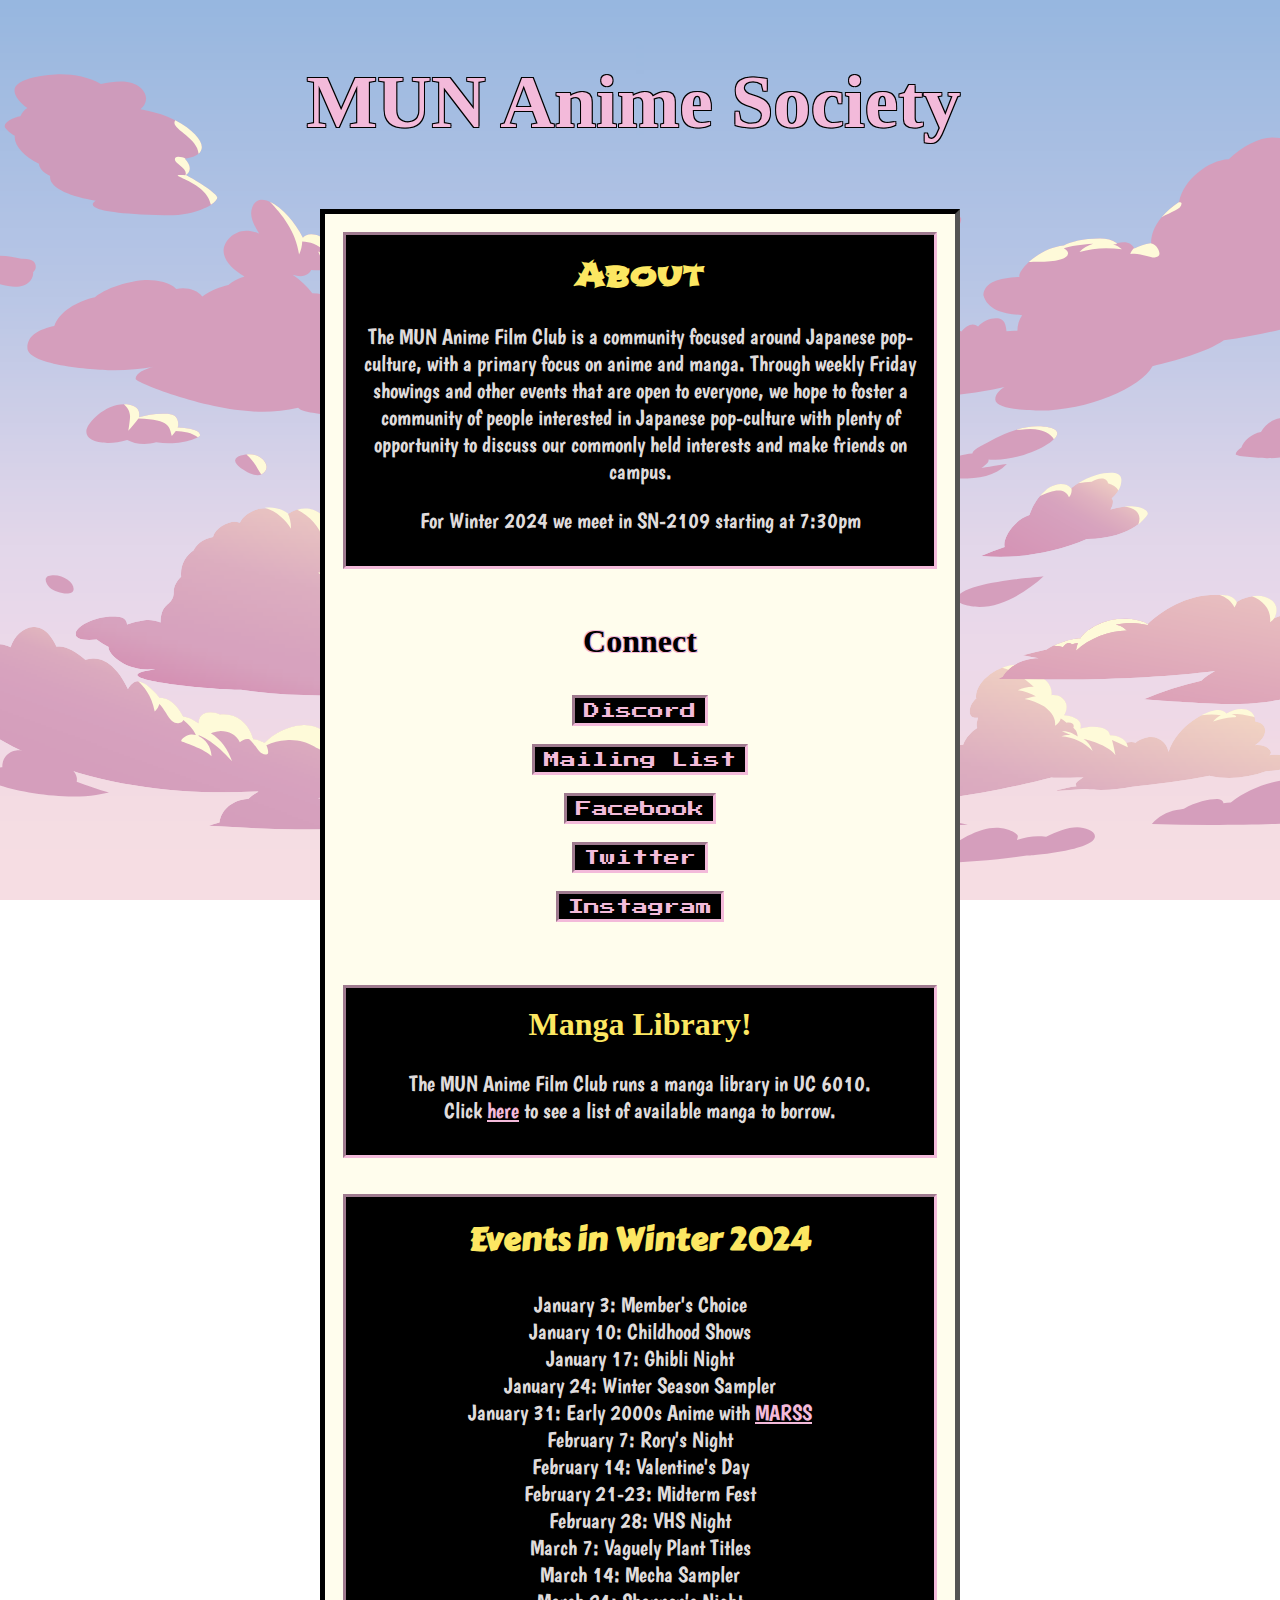
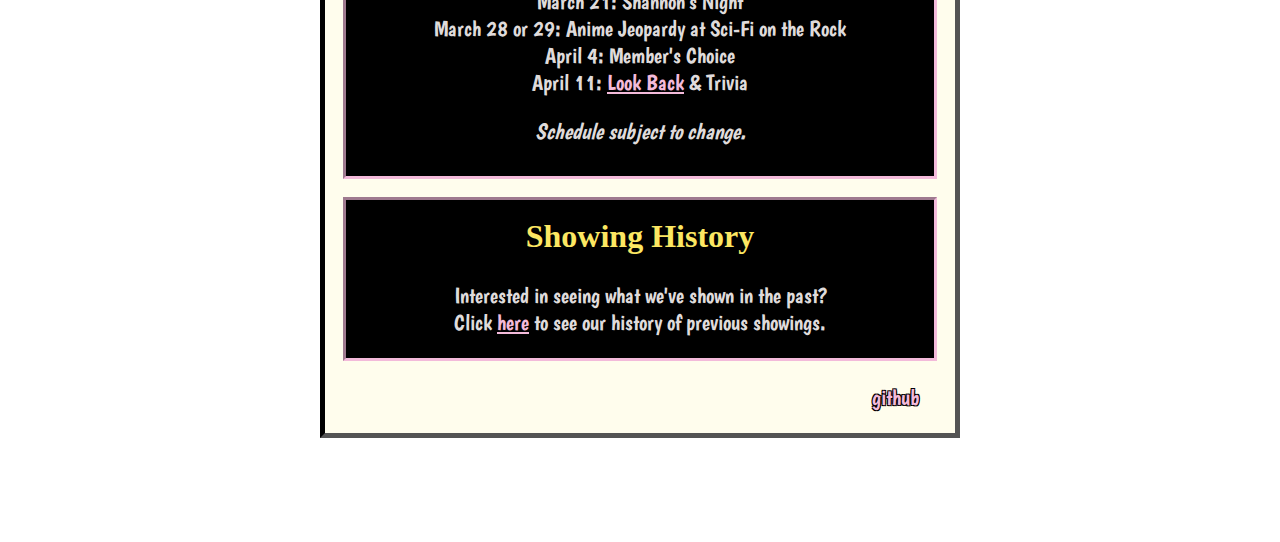
==== index.html @ dd7a5d56 "Update index.html" ====
<!DOCTYPE html>
<html lang="en">
    <head>
        <title>MUN Anime Society</title>
        <meta name="description" content="The MUN Anime Film Club is a community focused around Japanese pop-culture, with a primary focus on anime and manga." >
        <!-- style and script links -->
        <link rel="stylesheet" href="style.css">
        <script src="script.js"></script>
        <link rel="preconnect" href="https://fonts.googleapis.com">
        <link rel="preconnect" href="https://fonts.gstatic.com" crossorigin>
        <link href="https://fonts.googleapis.com/css2?family=Amatic+SC:wght@400;700&family=Anton&family=Lato&family=Open+Sans&family=Permanent+Marker&family=Roboto&family=ZCOOL+KuaiLe&display=swap" rel="stylesheet">
        <link href="https://fonts.googleapis.com/css2?family=Bangers&family=Boogaloo&family=Carter+One&family=Press+Start+2P&family=Shojumaru&display=swap" rel="stylesheet">   
        <!-- makes nice layout for mobile -->
        <meta name="viewport" content="width=device-width, initial-scale=1.0">
        <!-- social media preview info -->
        <meta property="og:title" content="MUN Anime Society" />
        <meta property="og:type" content="website" />
        <meta property="og:url" content="https://mun-anime.com/" />
        <meta property="og:image" content="https://mun-anime.com/anime-icon.jpg" />
        <meta property="og:description" content="The MUN Anime Film Club is a community focused around Japanese pop-culture, with a primary focus on anime and manga." />
    </head>
    <body>
        <h1 id="title"><a href="index.html">MUN Anime Society</a></h1>

        <main>
            <div id="about" class="sub-section">
                <h2>About</h2>
                <p id="about-blurb">
                    The MUN Anime Film Club is a community focused around Japanese pop-culture,
                    with a primary focus on anime and manga.
                    Through weekly Friday showings and other events that are open to everyone,
                    we hope to foster a community of people interested in Japanese pop-culture
                    with plenty of opportunity to discuss our commonly held interests and make friends on campus.
                    <li>For Winter 2024 we meet in SN-2109 starting at 7:30pm</li>
                </p>
                <p><em>
                </em></p>
            </div>  

            <div id="links">
                <h2>Connect</h2>
                <a href="https://discord.gg/4ThdAjZ"><button>Discord</button></a>
                <a href="http://eepurl.com/cemEwj"><button>Mailing List</button></a>
                <a href="https://www.facebook.com/groups/stjohnsanime"><button>Facebook</button></a>
                <a href="https://twitter.com/MUNAnime"><button>Twitter</button></a>
                <a href="https://www.instagram.com/MUNANIMEFILMCLUB/"><button>Instagram</button></a>
            </div>

            <a id="library-div" href="library.html">
                <div id="library-preview" class="sub-section">
                    <h2>Manga Library!</h2>
                        <p>    
                            <li>The MUN Anime Film Club runs a manga library in UC 6010.</li>
                            <li>Click <span class="fake-link">here</span> to see a list of available manga to borrow.</li>
                        </p>
                </div>
            </a>

            <div id="calendar" class="sub-section">
                <!-- Cool past event: https://www.montreal.ca.emb-japan.go.jp/pdf/2021JFF_NL_Poster.pdf-->

                <h2>Events in Winter 2024</h2>
                <ul>
                    <li>January 3: Member's Choice</li>
                    <li>January 10: Childhood Shows</li>
                    <li>January 17: Ghibli Night</li>
                    <li>January 24: Winter Season Sampler</li>
                    <li>January 31: Early 2000s Anime with <a href="https://www.instagram.com/munmarssociety/">MARSS</a></li>
                    <li>February 7: Rory's Night</li>
                    <li>February 14: Valentine's Day</li>
                    <li>February 21-23: Midterm Fest</li>
                    <li>February 28: VHS Night</li>
                    <li>March 7: Vaguely Plant Titles</li>
                    <li>March 14: Mecha Sampler</li>
                    <li>March 21: Shannon's Night</li>
                    <li>March 28 or 29: Anime Jeopardy at Sci-Fi on the Rock</li>
                    <li>April 4: Member's Choice</li>
                    <li>April 11: <a href="https://myanimelist.net/anime/58125/Look_Back">Look Back</a> & Trivia</li>
                </ul>
                <p><em>Schedule subject to change.</em></p>
            </div>
            
            <div id="showing-history" class="sub-section">
                <h2>Showing History</h2>
                    <p>
                        <li>Interested in seeing what we've shown in the past?</li>
                        <li>Click <a href="https://docs.google.com/spreadsheets/d/1wu46rw4QVOwtdUSbie8KKTxguSCGY18NiQTkT7vi-kQ/edit?usp=sharing">here</a> to see our history of previous showings.</li>
                    </p>
            </div>

            <footer>
                <p id="date"></p>
                <p><a href="https://github.com/MUN-Anime-Society/MUN-Anime-Society.github.io">github</a></p>
            </footer>
        </main>

        <div id="space">
            <!-- empty div for spacing
                 TODO: fix with CSS-->
        </div>

    </body>

</html>
---- style.css ----
:root {
    --pink: #F3BADA;
    --yellow: #fce762;
    --black: #000;
    --white-text: rgb(223, 219, 219);
    --white-bkgd: #fffded;
}

/* ---------------------------------------------------
    GENERAL
   ---------------------------------------------------*/

html {
    height: 100%;
}

body {
    text-align: center;
    background-image: url('sky.svg');
    max-width: 40em;
    margin: 0 auto;
    color: var(--pink);
    font-family: 'Boogaloo', cursive;
    /*font-family: 'Lato', sans-serif;*/
    height: 100%;
    /* repeat and fill */
    background-position: center;
    background-repeat: no-repeat;
    background-size: cover;
    /* parallax */
    background-attachment: fixed;
}

h1 {
    margin-bottom: 0.3em;
    padding-top: 1vh;
    font-size: 10vw;
    width: 99vw;
    position: relative;
    left: calc(-50vw + 50%);
    text-shadow: -1px -1px 0 var(--black), 1px -1px 0 var(--black), -1px 1px 0 var(--black), 1px 1px 0 var(--black);
    font-family: 'Permanent Marker', cursive;
    overflow-wrap: anywhere;
}
@media screen and (min-width: 850px) {
    h1 {
        font-size: 75px;
    }
}

h1 a{
    text-decoration: none;
}

main {
    background-color: var(--white-bkgd);
    padding: 0 2vh;
    border: 5px var(--black) inset;
    margin: 5vw 0 6vw;
}

h2 {
    font-size: 2em;
    font-family: 'Permanent Marker', cursive;
    margin-top: 2vh;
    color: var(--yellow);
    /*font-family: 'Amatic SC', cursive;*/
}

p, li {
    font-size: 1.4em;
    color: var(--white-text);
}

li {
    list-style-type: none;
}

a {
    color: var(--pink);
}

a:hover {
    color: var(--yellow);
}

/* ---------------------------------------------------
    SUB-SECTIONS
   ---------------------------------------------------*/

.sub-section, button {
    background-color: var(--black);
    border: 3px var(--pink) inset;
}

.sub-section p, .sub-section li {
    font-size: 20px;
}
@media screen and (min-width: 850px) {
    .sub-section p, .sub-section li {
        font-size: 1.4em;
    }
}

#library-preview {
    padding: 0 2vh 1vh 2vh;
    margin-bottom: 4vh;
}

#about {
    padding: 0 2vh 1vh;
    margin-top: 2vh;
}

#about h2 {
    font-family: 'Shojumaru', cursive;
    color: var(--yellow);
}

#links {
    display: flex;
    flex-direction: column;
    justify-content: space-between;
    padding: 4vh 0;
    margin-bottom: 2vh;
}

#links h2 {
    color: var(--black);
    text-shadow: -1px -1px 0 var(--pink), 1px -1px 0 var(--pink), -1px 1px 0 var(--pink), 1px 1px 0 var(--pink);
}

#library-div {
    text-decoration: none;
}

.fake-link {
    text-decoration: underline;
    color: var(--pink);
}

button {
    color: var(--pink);
    font-size: 1em;
    padding: 0.5vh 1vh;
    cursor: pointer;
    font-family: 'Press Start 2P', cursive;
    margin: 1vh 0;
}

button:hover {
    color: var(--yellow);
    border: 3px var(--yellow) inset;
}

#calendar {
    padding: 0 2vh 1vh 2vh;
    margin-bottom: 2vh;
}

#calendar h2 {
    font-family: 'Carter One', cursive;
    color: var(--yellow);
}

#calendar ul {
    padding-left: 0;
}

footer, footer p {
    display: flex;
    justify-content: space-between;
    color: var(--pink);
    text-shadow: -1px -1px 0 var(--black), 1px -1px 0 var(--black), -1px 1px 0 var(--black), 1px 1px 0 var(--black);
    padding: 0 1vh;
}

footer a {
    text-decoration: none;
    color: var(--pink);
}

footer a:hover {
    text-decoration: underline;
    color: var(--yellow);
}

#space {
    height: 3vh;
}

/* ---------------------------------------------------
    LIBRARY-PAGE
   ---------------------------------------------------*/

#library-page {
    background-color: var(--black);
    padding: 0 2vh 1vh 2vh;
    margin: 2vh 0;
    border: 3px var(--pink) inset;
    text-align: left;
}

#library-page h2 {
    text-align: center;
}

#library-page p {
    padding-left: 2vh;
}

summary {
    font-size: 2em;
}

#manga-list {
    padding-left: 2vh;
}

#manga-list ul, li {
    padding: 0;
}

.btm-nav {
    margin-bottom: 2vh;
    display: flex;
    justify-content: space-evenly;
}
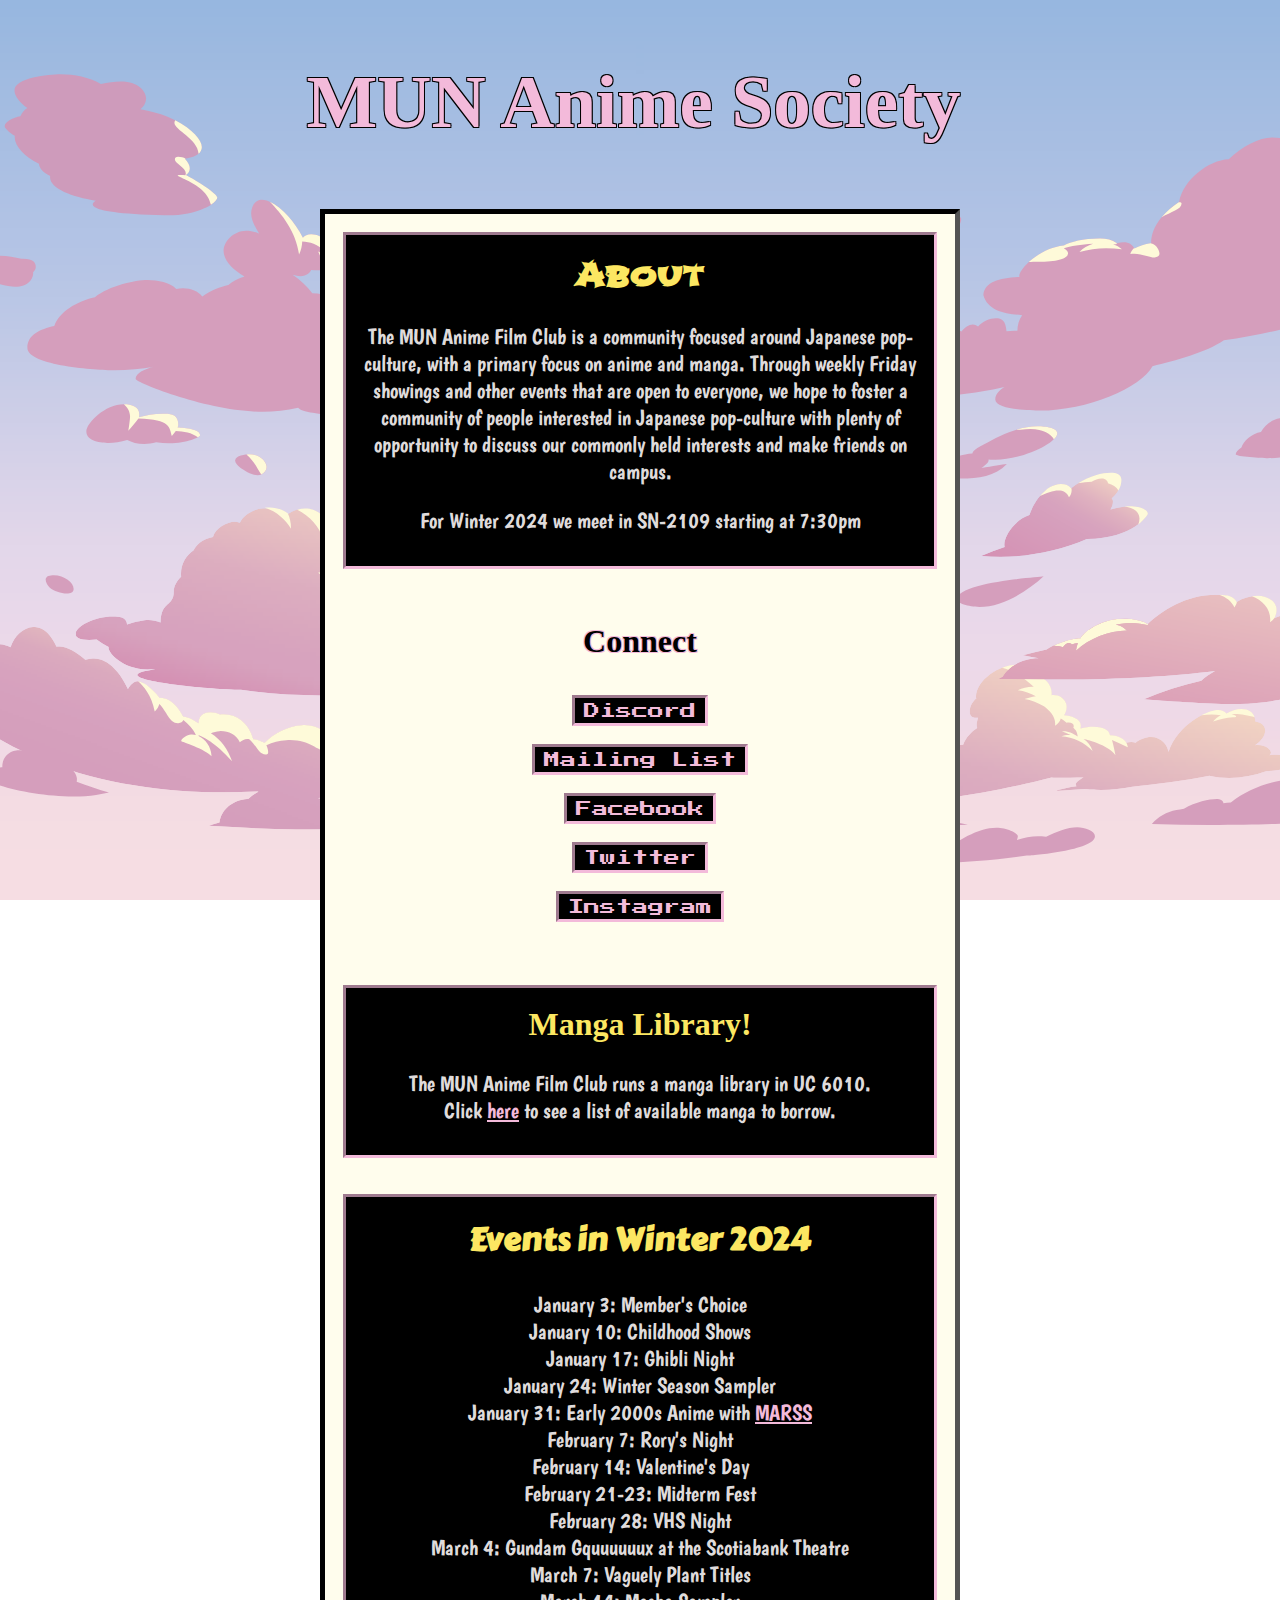
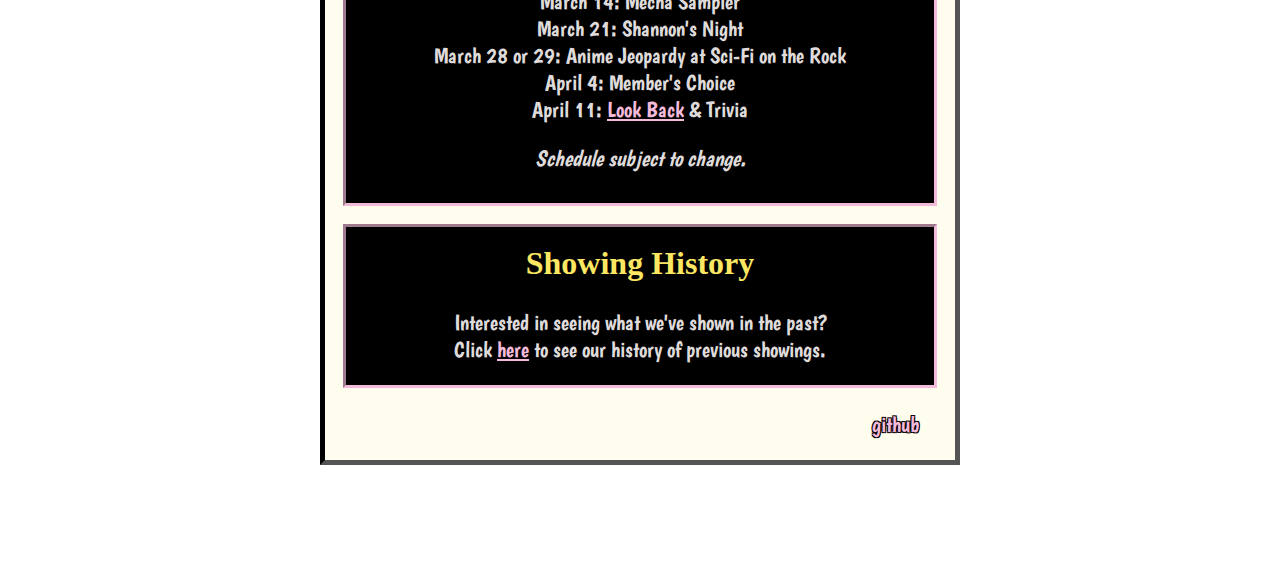
==== commit e714b273: "Update index.html" ====
--- a/index.html
+++ b/index.html
@@ -70,6 +70,7 @@
                     <li>February 14: Valentine's Day</li>
                     <li>February 21-23: Midterm Fest</li>
                     <li>February 28: VHS Night</li>
+                    <li>March 4: Gundam Gquuuuuux at the Scotiabank Theatre</li>
                     <li>March 7: Vaguely Plant Titles</li>
                     <li>March 14: Mecha Sampler</li>
                     <li>March 21: Shannon's Night</li>
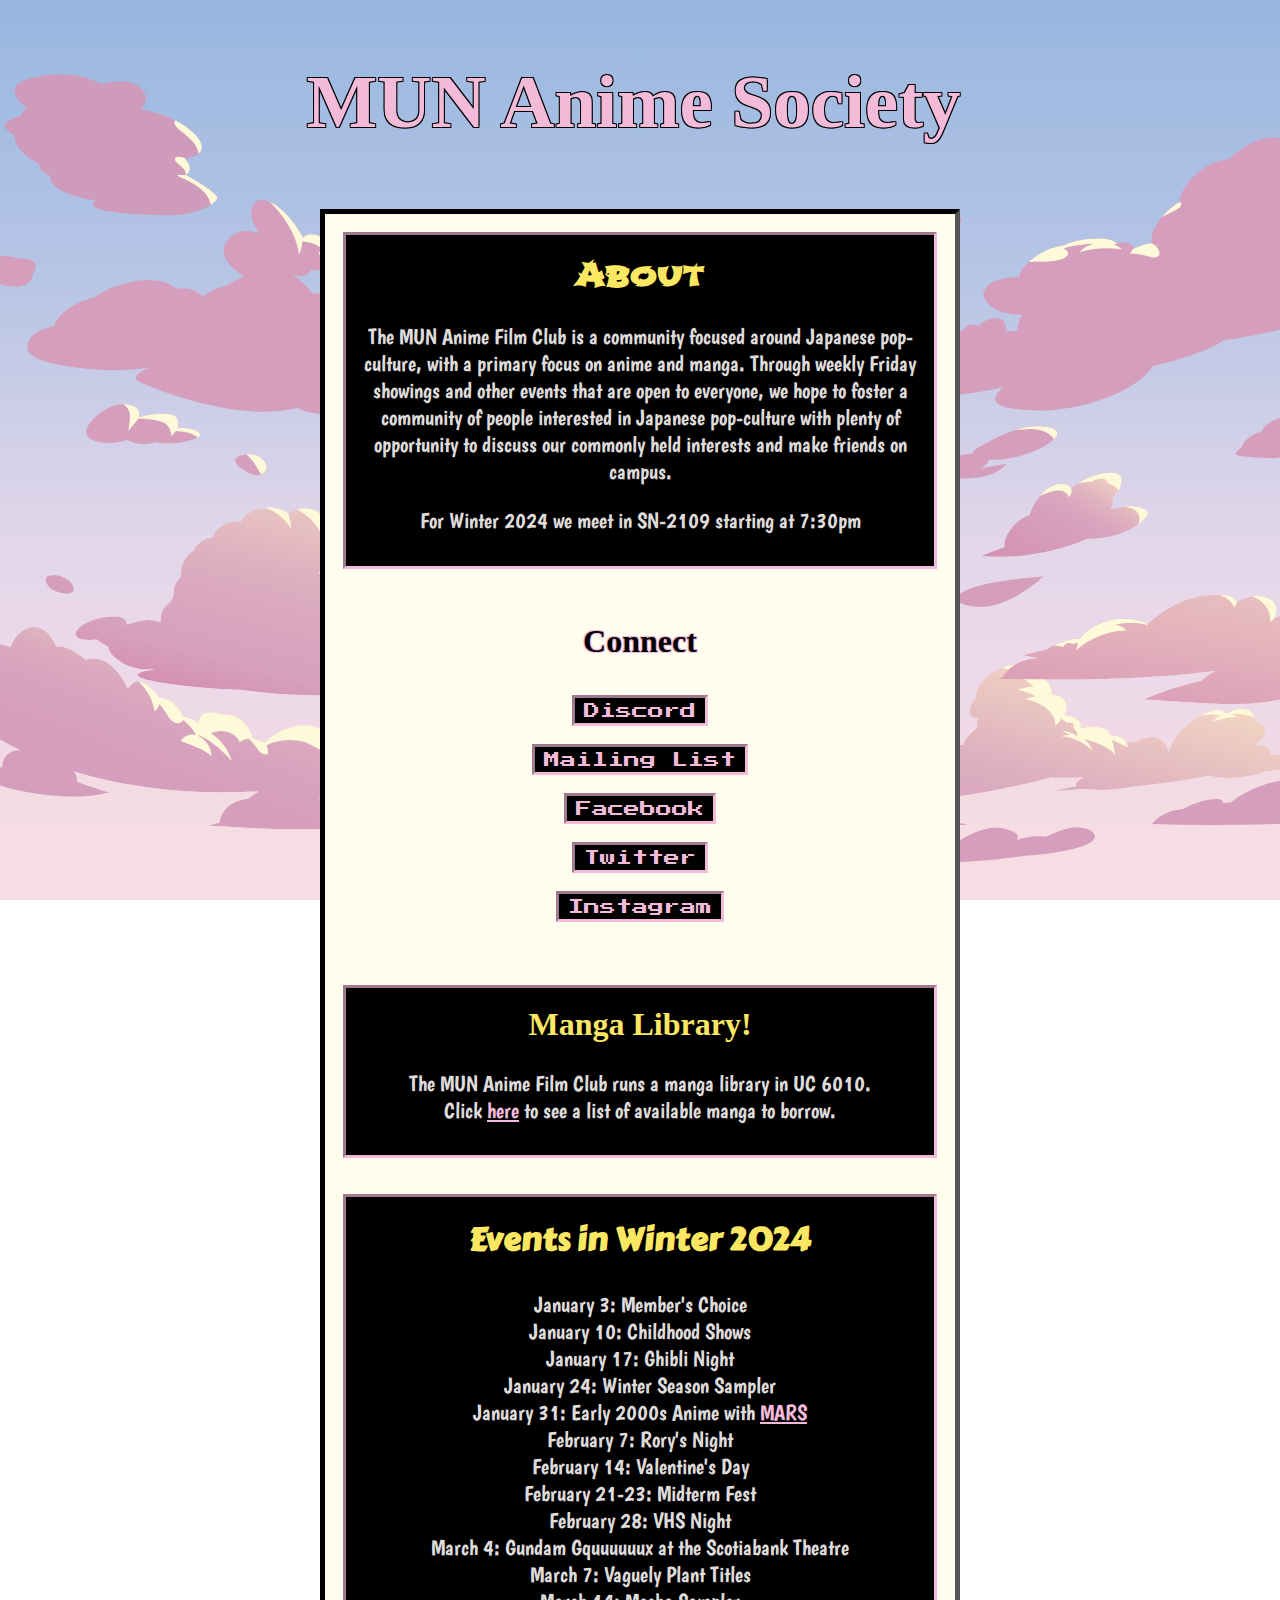
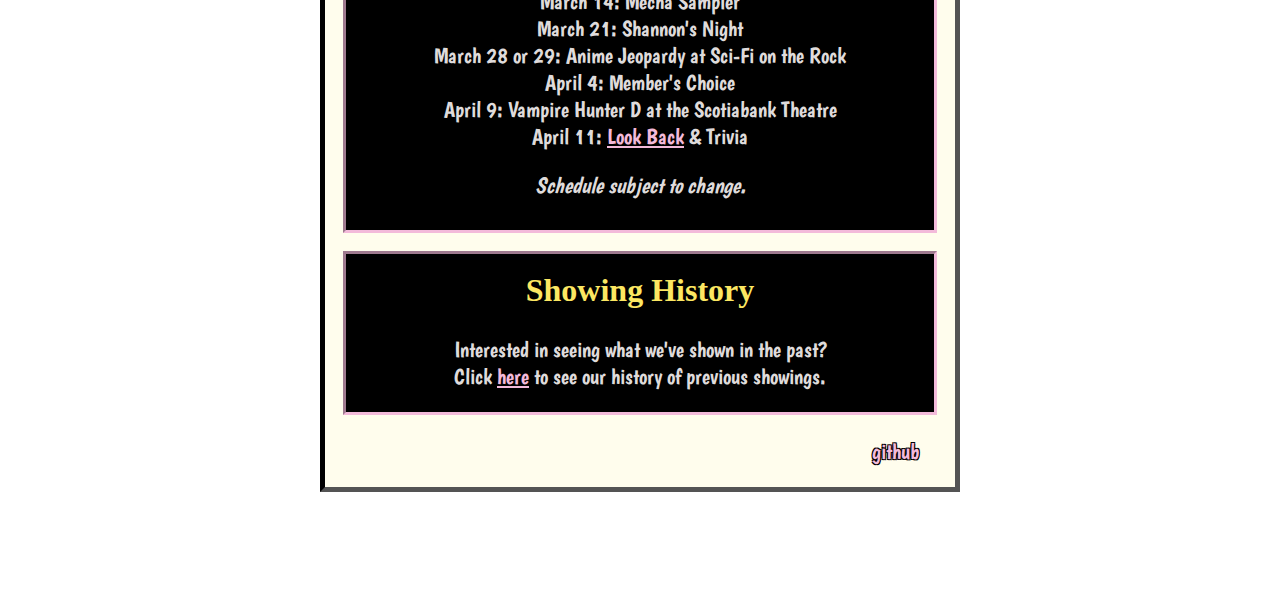
==== commit 24c29a0a: "Update index.html" ====
--- a/index.html
+++ b/index.html
@@ -65,7 +65,7 @@
                     <li>January 10: Childhood Shows</li>
                     <li>January 17: Ghibli Night</li>
                     <li>January 24: Winter Season Sampler</li>
-                    <li>January 31: Early 2000s Anime with <a href="https://www.instagram.com/munmarssociety/">MARSS</a></li>
+                    <li>January 31: Early 2000s Anime with <a href="https://www.instagram.com/munmarssociety/">MARS</a></li>
                     <li>February 7: Rory's Night</li>
                     <li>February 14: Valentine's Day</li>
                     <li>February 21-23: Midterm Fest</li>
@@ -76,6 +76,7 @@
                     <li>March 21: Shannon's Night</li>
                     <li>March 28 or 29: Anime Jeopardy at Sci-Fi on the Rock</li>
                     <li>April 4: Member's Choice</li>
+                    <li>April 9: Vampire Hunter D at the Scotiabank Theatre</li>
                     <li>April 11: <a href="https://myanimelist.net/anime/58125/Look_Back">Look Back</a> & Trivia</li>
                 </ul>
                 <p><em>Schedule subject to change.</em></p>
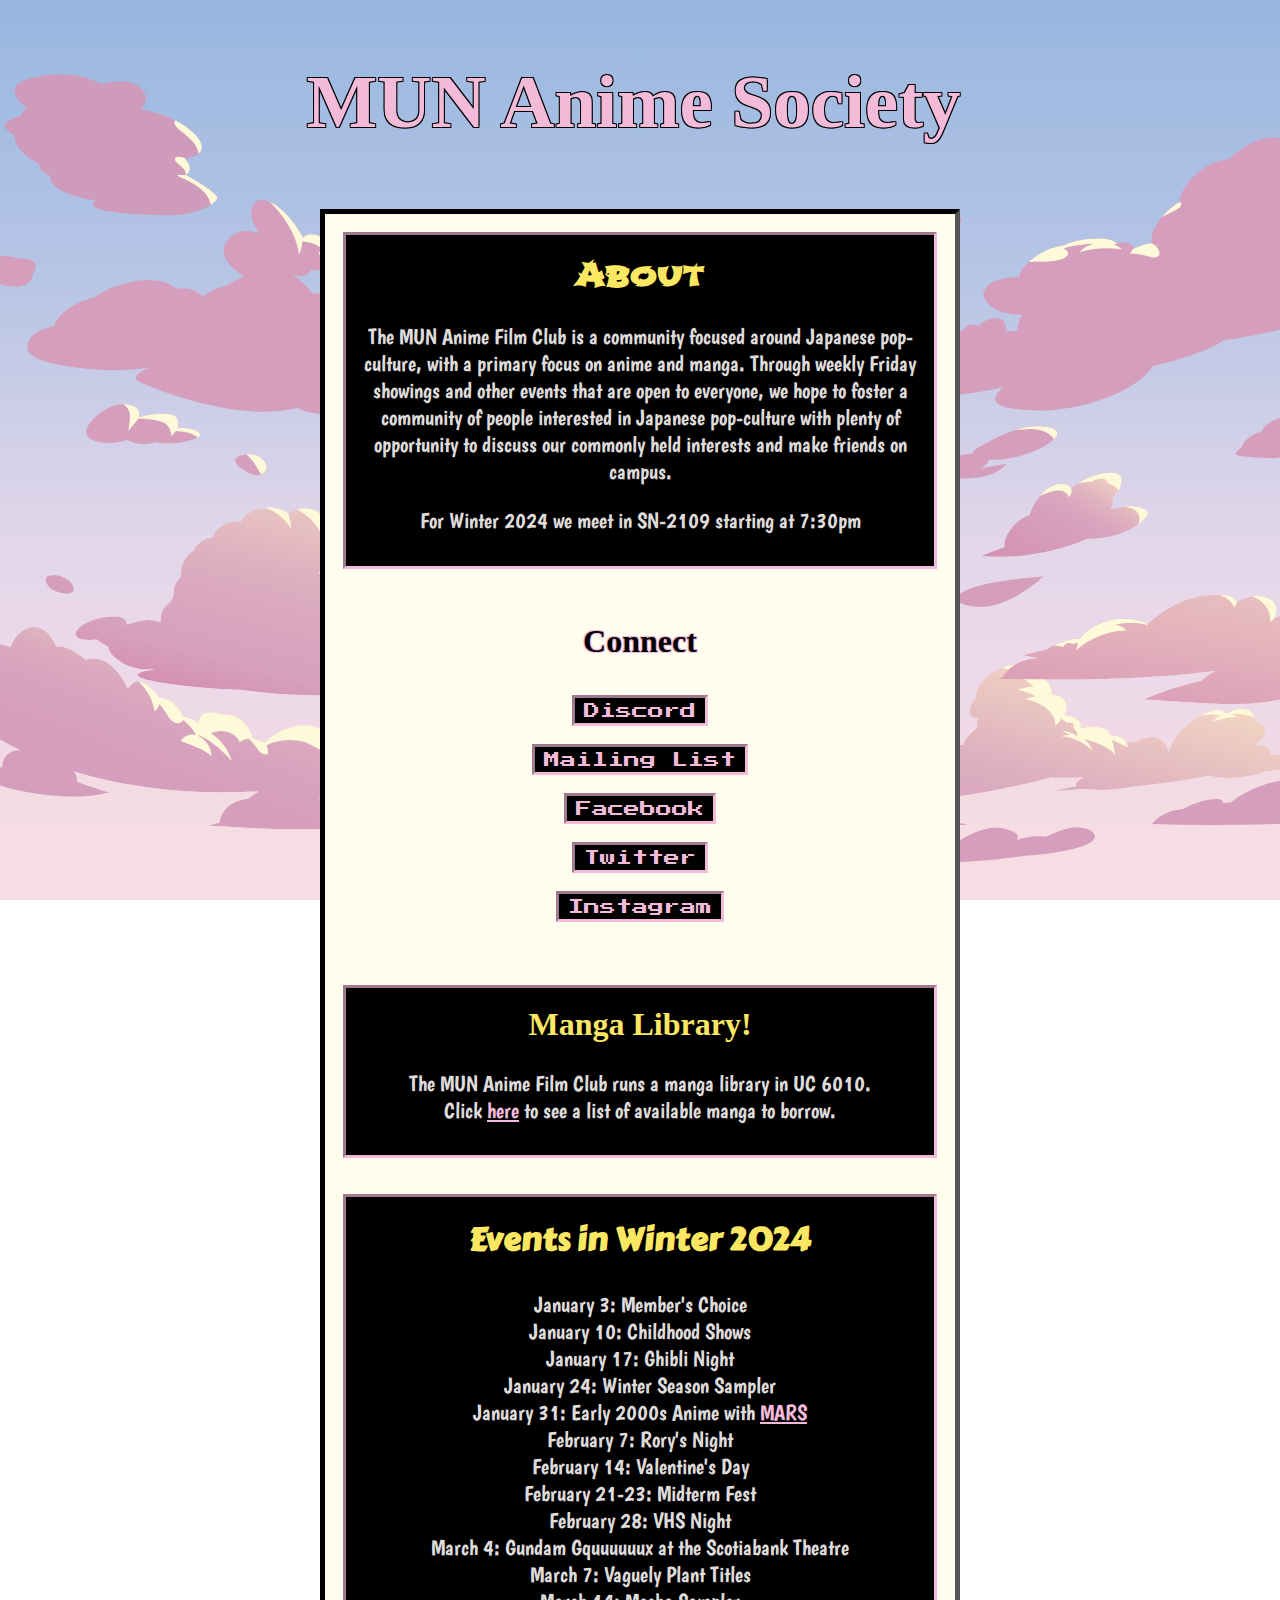
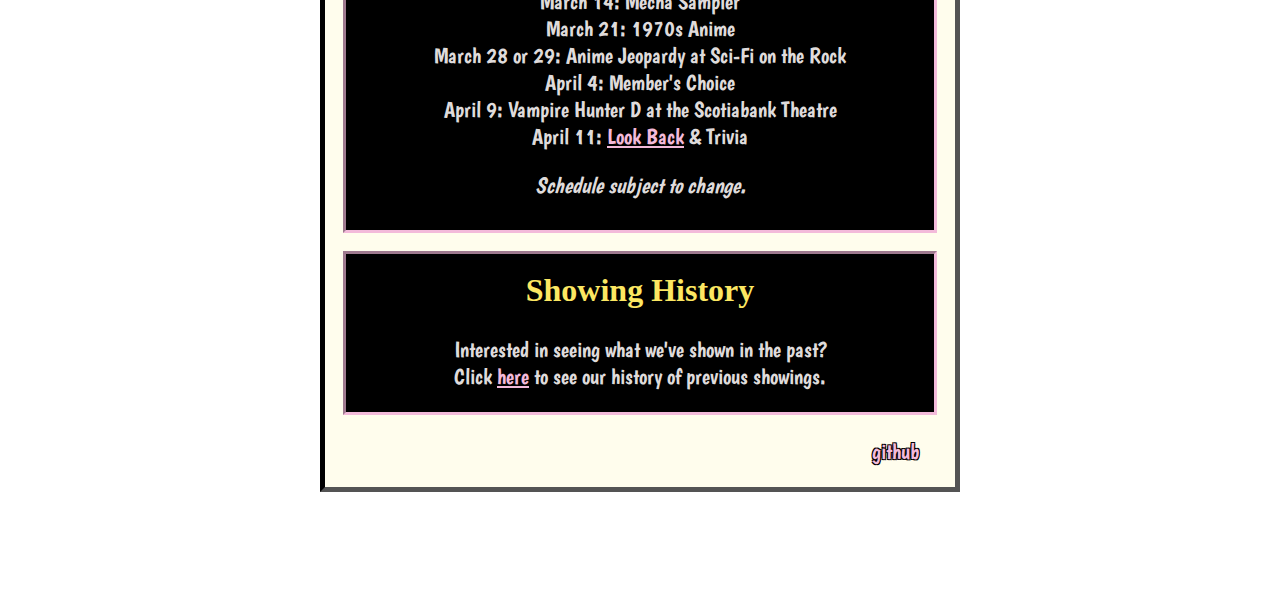
==== commit a129cae5: "Update index.html" ====
--- a/index.html
+++ b/index.html
@@ -73,7 +73,7 @@
                     <li>March 4: Gundam Gquuuuuux at the Scotiabank Theatre</li>
                     <li>March 7: Vaguely Plant Titles</li>
                     <li>March 14: Mecha Sampler</li>
-                    <li>March 21: Shannon's Night</li>
+                    <li>March 21: 1970s Anime</li>
                     <li>March 28 or 29: Anime Jeopardy at Sci-Fi on the Rock</li>
                     <li>April 4: Member's Choice</li>
                     <li>April 9: Vampire Hunter D at the Scotiabank Theatre</li>
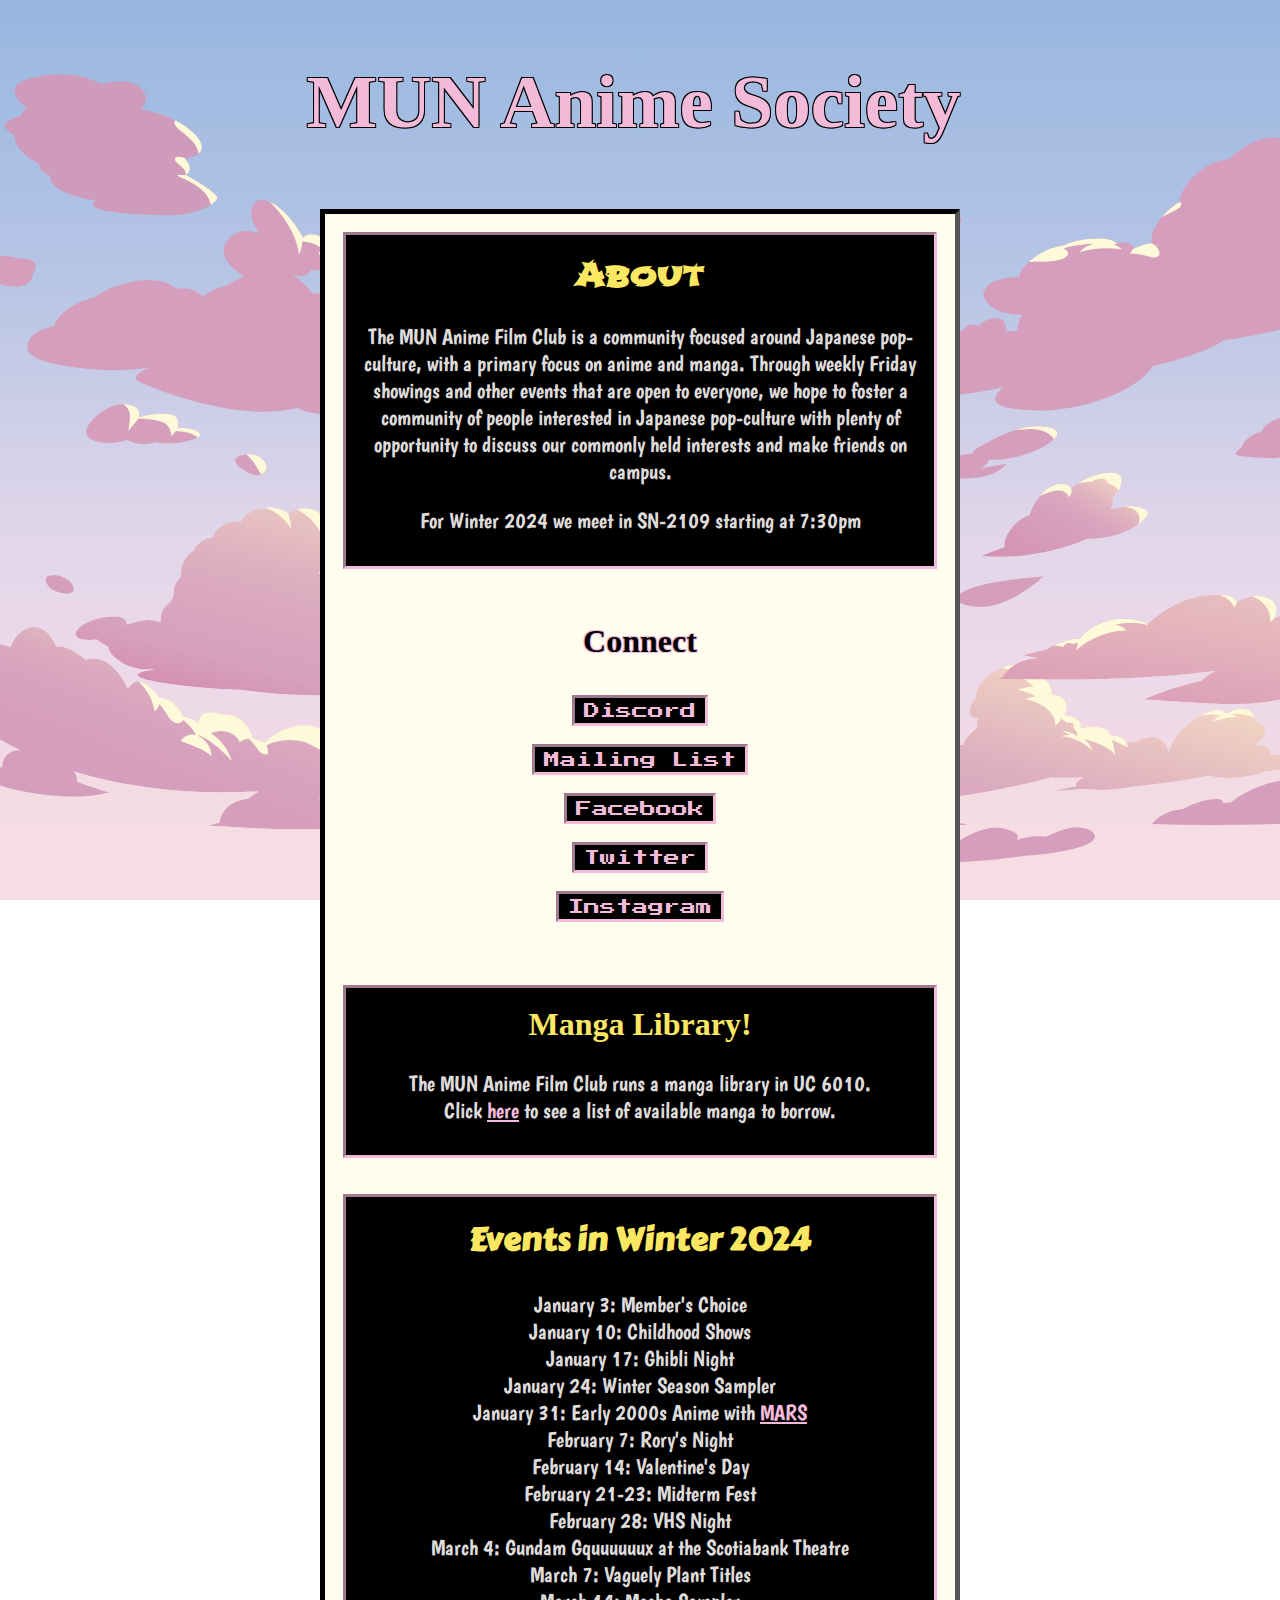
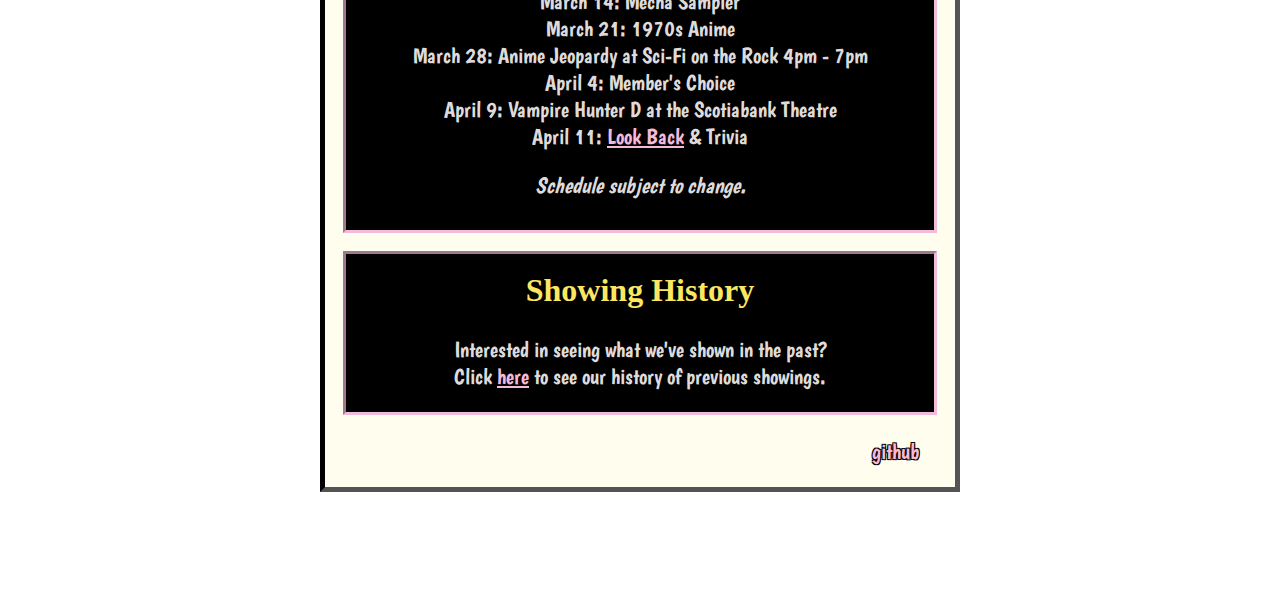
==== commit 29335f68: "Update index.html" ====
--- a/index.html
+++ b/index.html
@@ -74,7 +74,7 @@
                     <li>March 7: Vaguely Plant Titles</li>
                     <li>March 14: Mecha Sampler</li>
                     <li>March 21: 1970s Anime</li>
-                    <li>March 28 or 29: Anime Jeopardy at Sci-Fi on the Rock</li>
+                    <li>March 28: Anime Jeopardy at Sci-Fi on the Rock 4pm - 7pm</li>
                     <li>April 4: Member's Choice</li>
                     <li>April 9: Vampire Hunter D at the Scotiabank Theatre</li>
                     <li>April 11: <a href="https://myanimelist.net/anime/58125/Look_Back">Look Back</a> & Trivia</li>
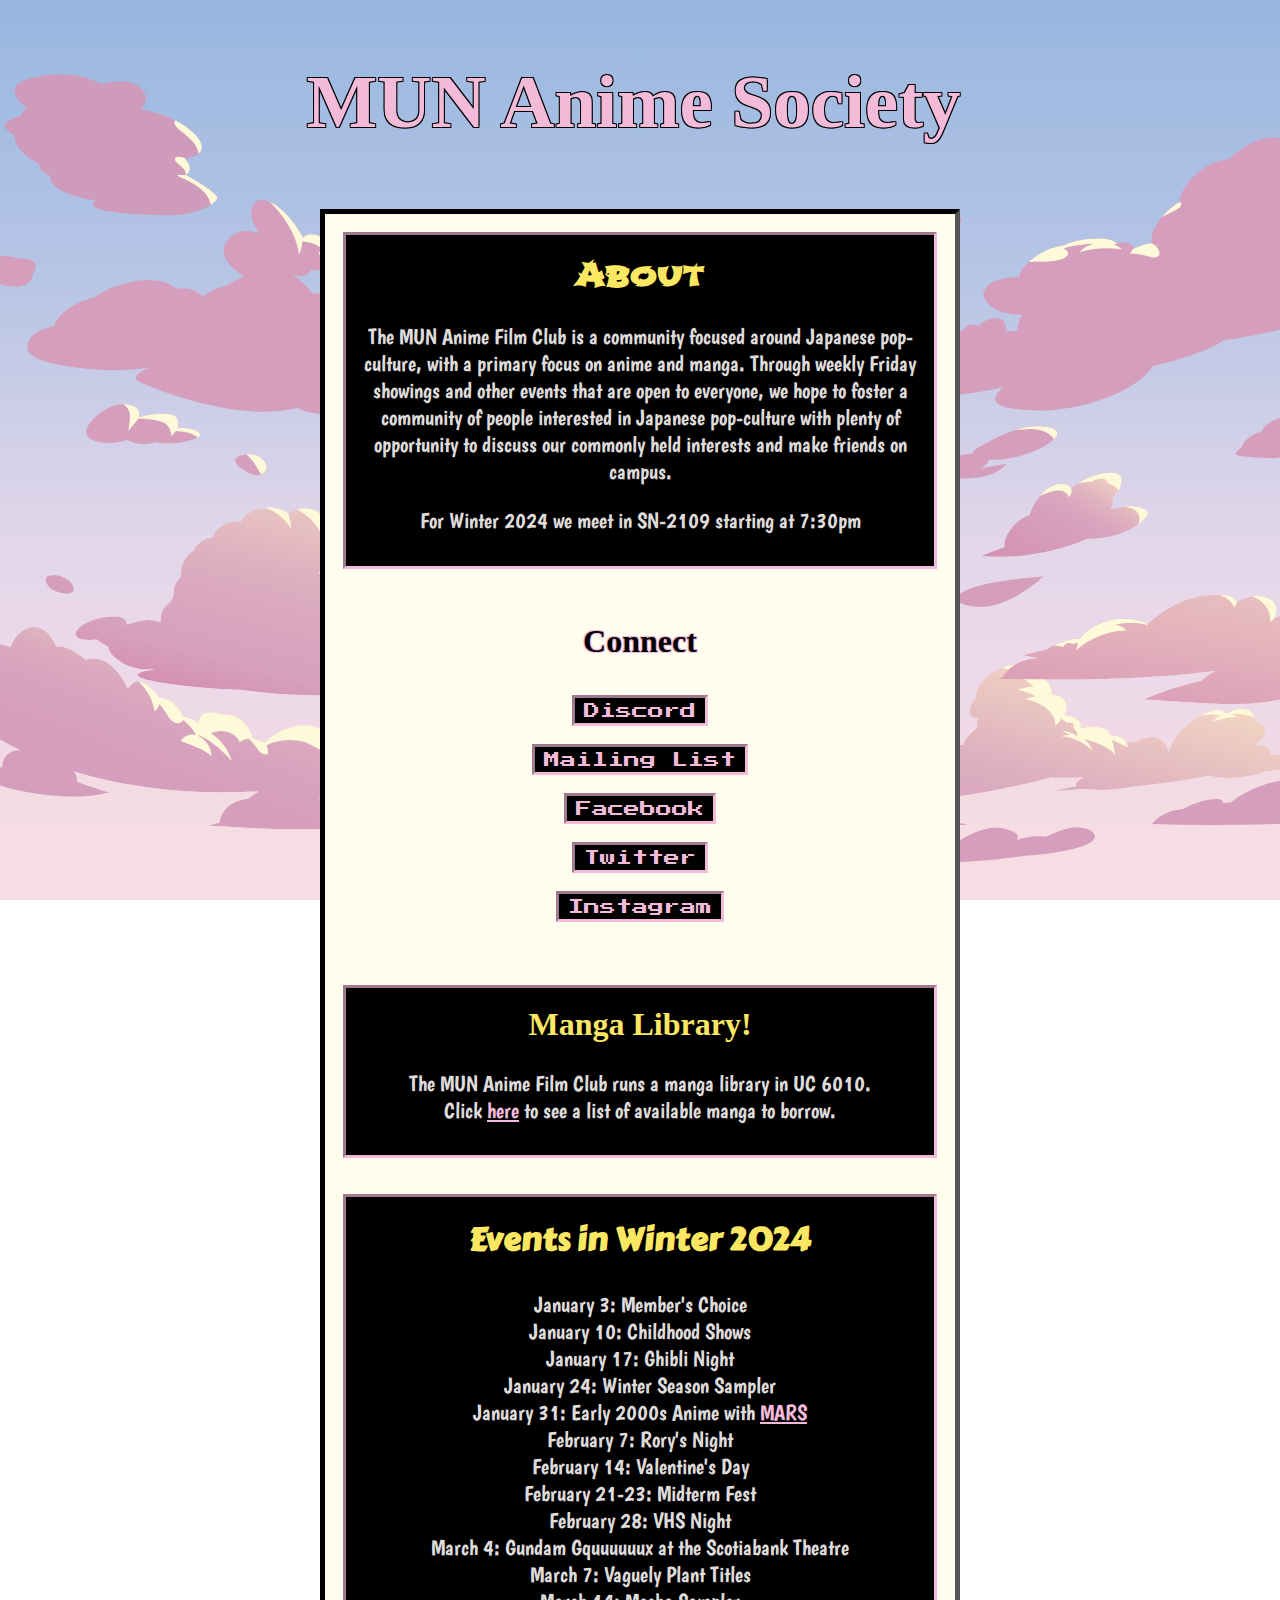
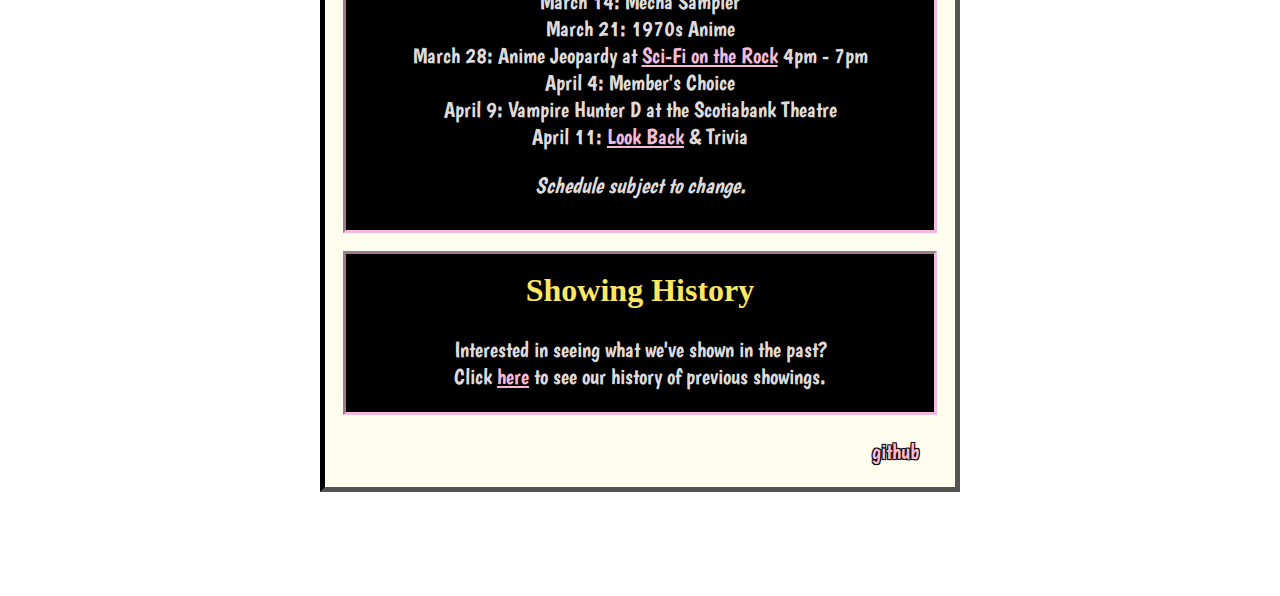
==== commit 440e6563: "Update index.html" ====
--- a/index.html
+++ b/index.html
@@ -74,7 +74,7 @@
                     <li>March 7: Vaguely Plant Titles</li>
                     <li>March 14: Mecha Sampler</li>
                     <li>March 21: 1970s Anime</li>
-                    <li>March 28: Anime Jeopardy at Sci-Fi on the Rock 4pm - 7pm</li>
+                    <li>March 28: Anime Jeopardy at <a href="https://scifiontherock.com/">Sci-Fi on the Rock</a> 4pm - 7pm</li>
                     <li>April 4: Member's Choice</li>
                     <li>April 9: Vampire Hunter D at the Scotiabank Theatre</li>
                     <li>April 11: <a href="https://myanimelist.net/anime/58125/Look_Back">Look Back</a> & Trivia</li>
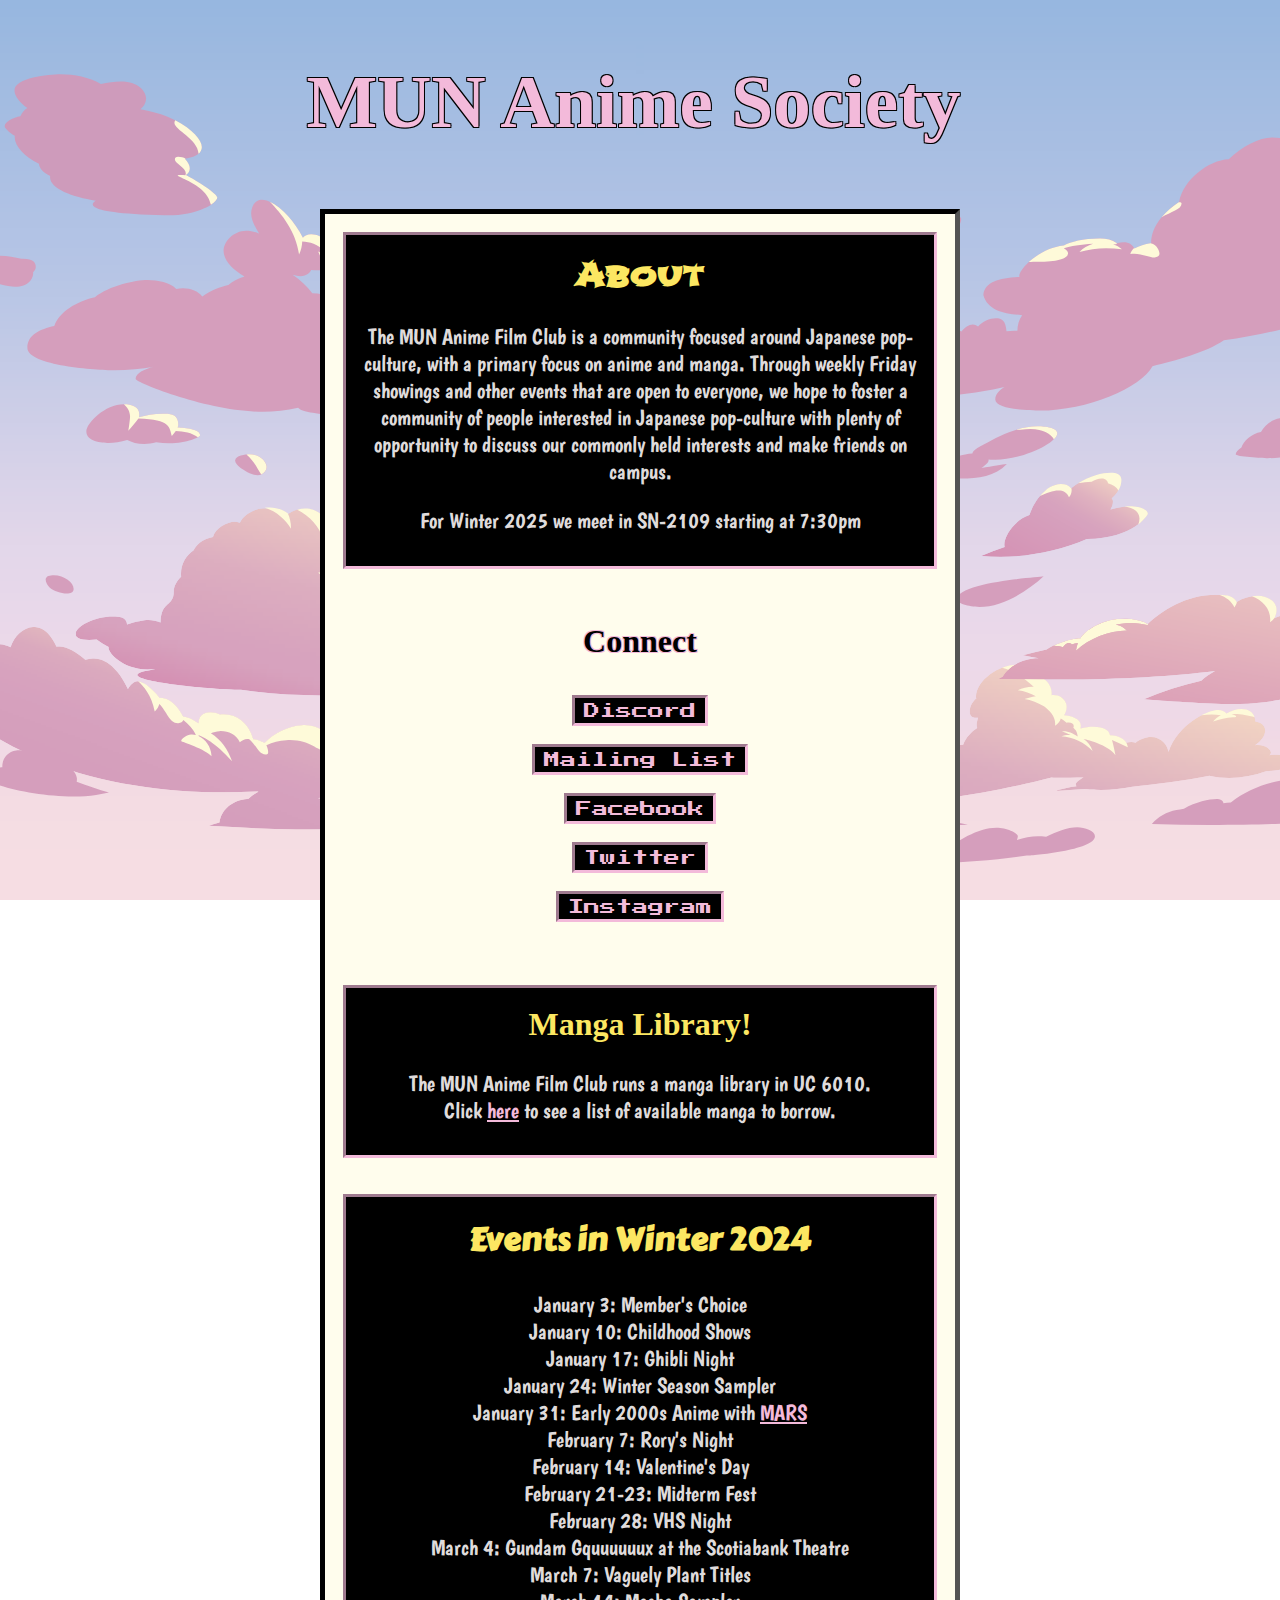
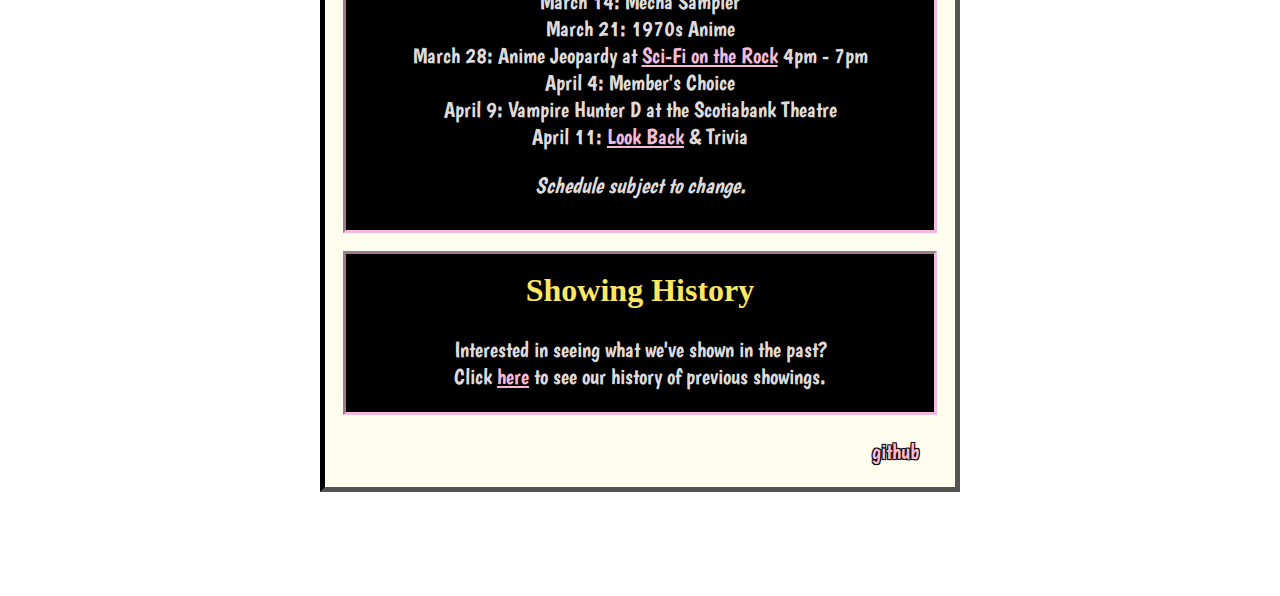
==== commit 02033f4c: "Update index.html" ====
--- a/index.html
+++ b/index.html
@@ -31,7 +31,7 @@
                     Through weekly Friday showings and other events that are open to everyone,
                     we hope to foster a community of people interested in Japanese pop-culture
                     with plenty of opportunity to discuss our commonly held interests and make friends on campus.
-                    <li>For Winter 2024 we meet in SN-2109 starting at 7:30pm</li>
+                    <li>For Winter 2025 we meet in SN-2109 starting at 7:30pm</li>
                 </p>
                 <p><em>
                 </em></p>
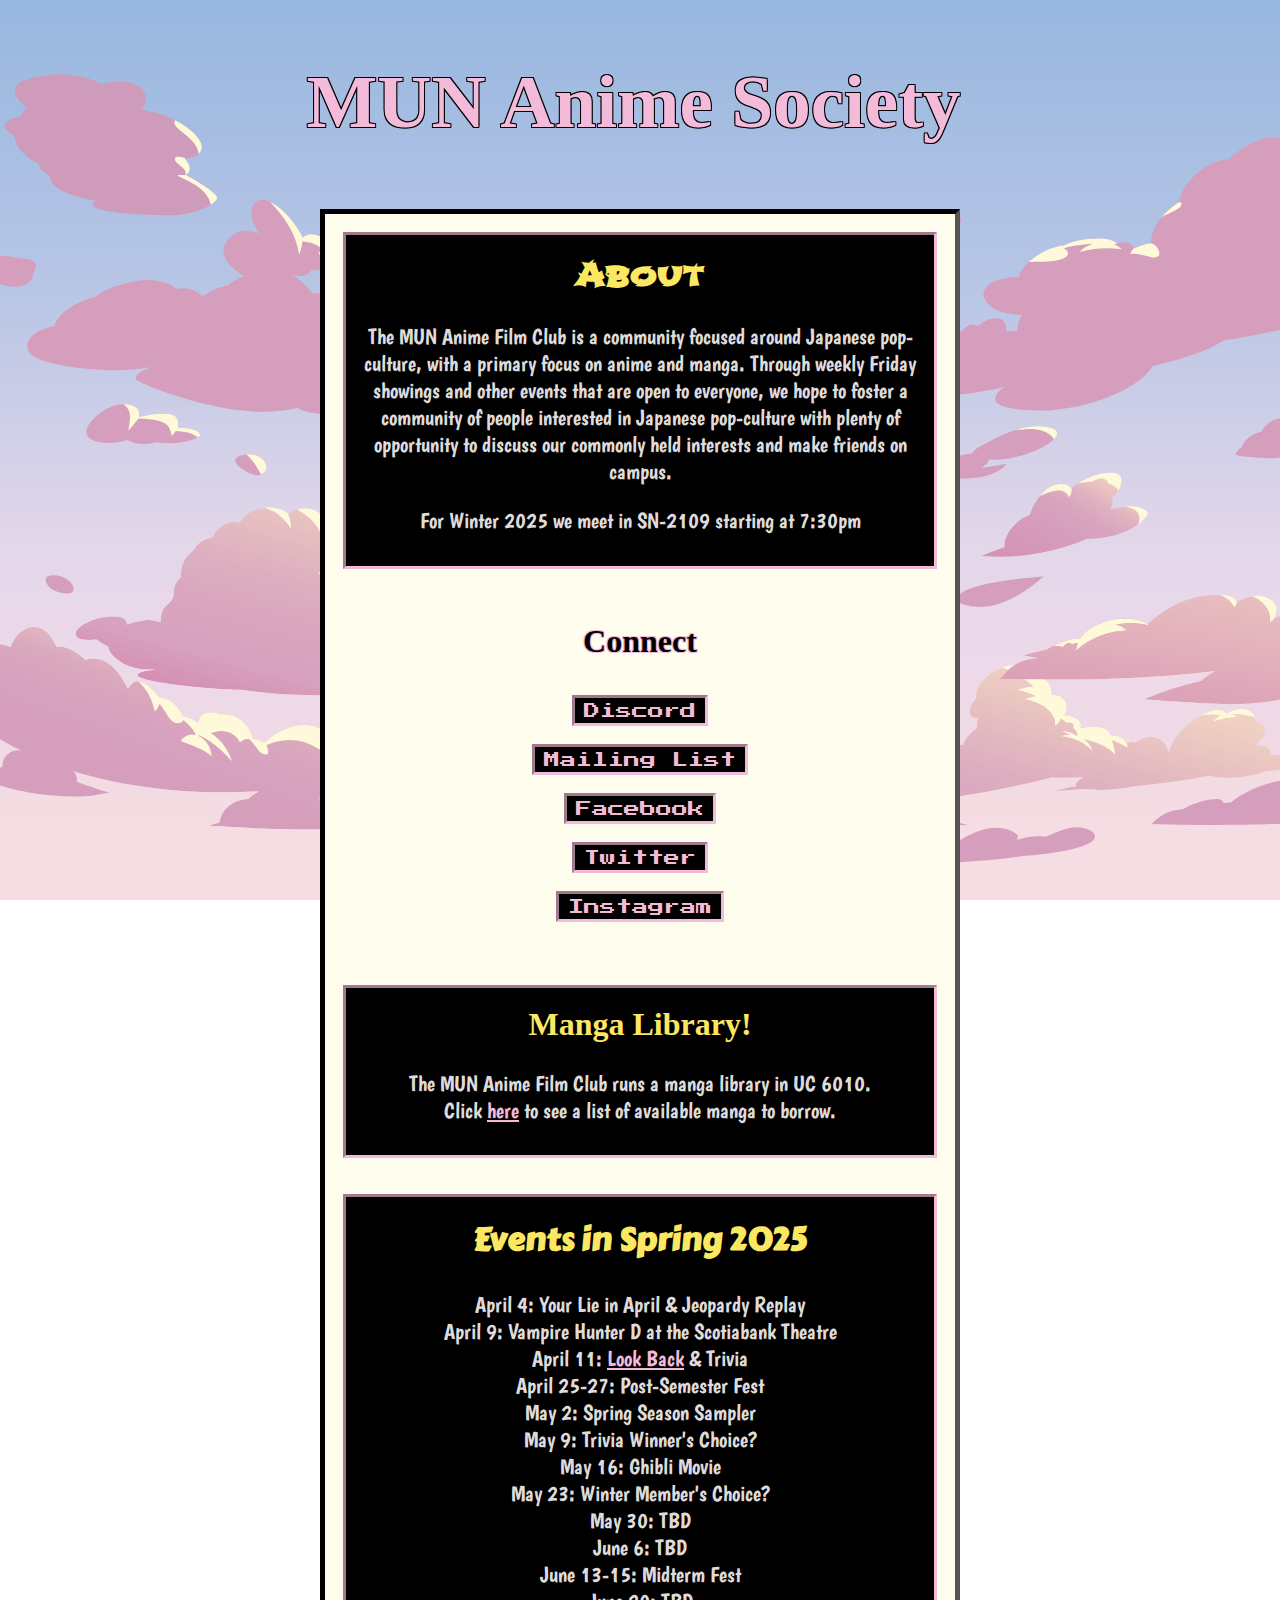
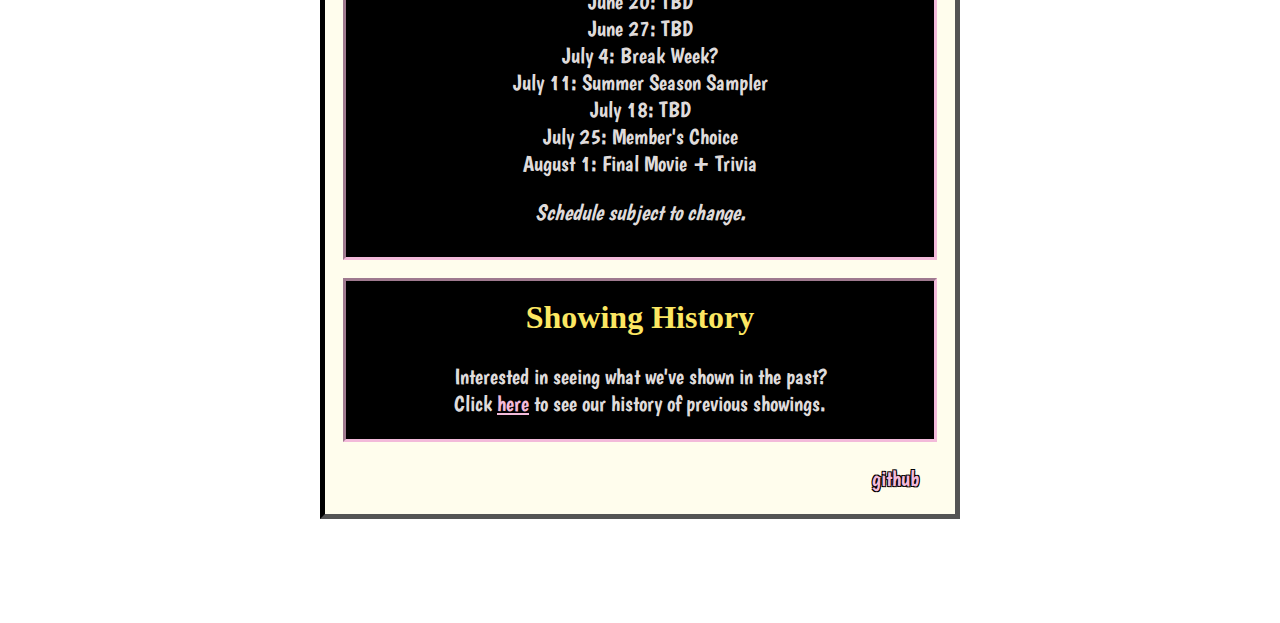
==== commit 1fda6448: "Update index.html" ====
--- a/index.html
+++ b/index.html
@@ -59,25 +59,26 @@
             <div id="calendar" class="sub-section">
                 <!-- Cool past event: https://www.montreal.ca.emb-japan.go.jp/pdf/2021JFF_NL_Poster.pdf-->
 
-                <h2>Events in Winter 2024</h2>
+                <h2>Events in Spring 2025</h2>
                 <ul>
-                    <li>January 3: Member's Choice</li>
-                    <li>January 10: Childhood Shows</li>
-                    <li>January 17: Ghibli Night</li>
-                    <li>January 24: Winter Season Sampler</li>
-                    <li>January 31: Early 2000s Anime with <a href="https://www.instagram.com/munmarssociety/">MARS</a></li>
-                    <li>February 7: Rory's Night</li>
-                    <li>February 14: Valentine's Day</li>
-                    <li>February 21-23: Midterm Fest</li>
-                    <li>February 28: VHS Night</li>
-                    <li>March 4: Gundam Gquuuuuux at the Scotiabank Theatre</li>
-                    <li>March 7: Vaguely Plant Titles</li>
-                    <li>March 14: Mecha Sampler</li>
-                    <li>March 21: 1970s Anime</li>
-                    <li>March 28: Anime Jeopardy at <a href="https://scifiontherock.com/">Sci-Fi on the Rock</a> 4pm - 7pm</li>
-                    <li>April 4: Member's Choice</li>
+                   <li>April 4: Your Lie in April & Jeopardy Replay</li>
                     <li>April 9: Vampire Hunter D at the Scotiabank Theatre</li>
                     <li>April 11: <a href="https://myanimelist.net/anime/58125/Look_Back">Look Back</a> & Trivia</li>
+                    <li>April 25-27: Post-Semester Fest</li>
+                    <li>May 2: Spring Season Sampler</li>
+                    <li>May 9: Trivia Winner's Choice?</li>
+                    <li>May 16: Ghibli Movie</li>
+                    <li>May 23: Winter Member's Choice?</li>
+                    <li>May 30: TBD</li>
+                    <li>June 6: TBD</li>
+                    <li>June 13-15: Midterm Fest</li>
+                    <li>June 20: TBD</li>
+                    <li>June 27: TBD</li>
+                    <li>July 4: Break Week?</li>
+                    <li>July 11: Summer Season Sampler</li>
+                    <li>July 18: TBD</li>
+                    <li>July 25: Member's Choice</li>
+                    <li>August 1: Final Movie + Trivia</li>
                 </ul>
                 <p><em>Schedule subject to change.</em></p>
             </div>
